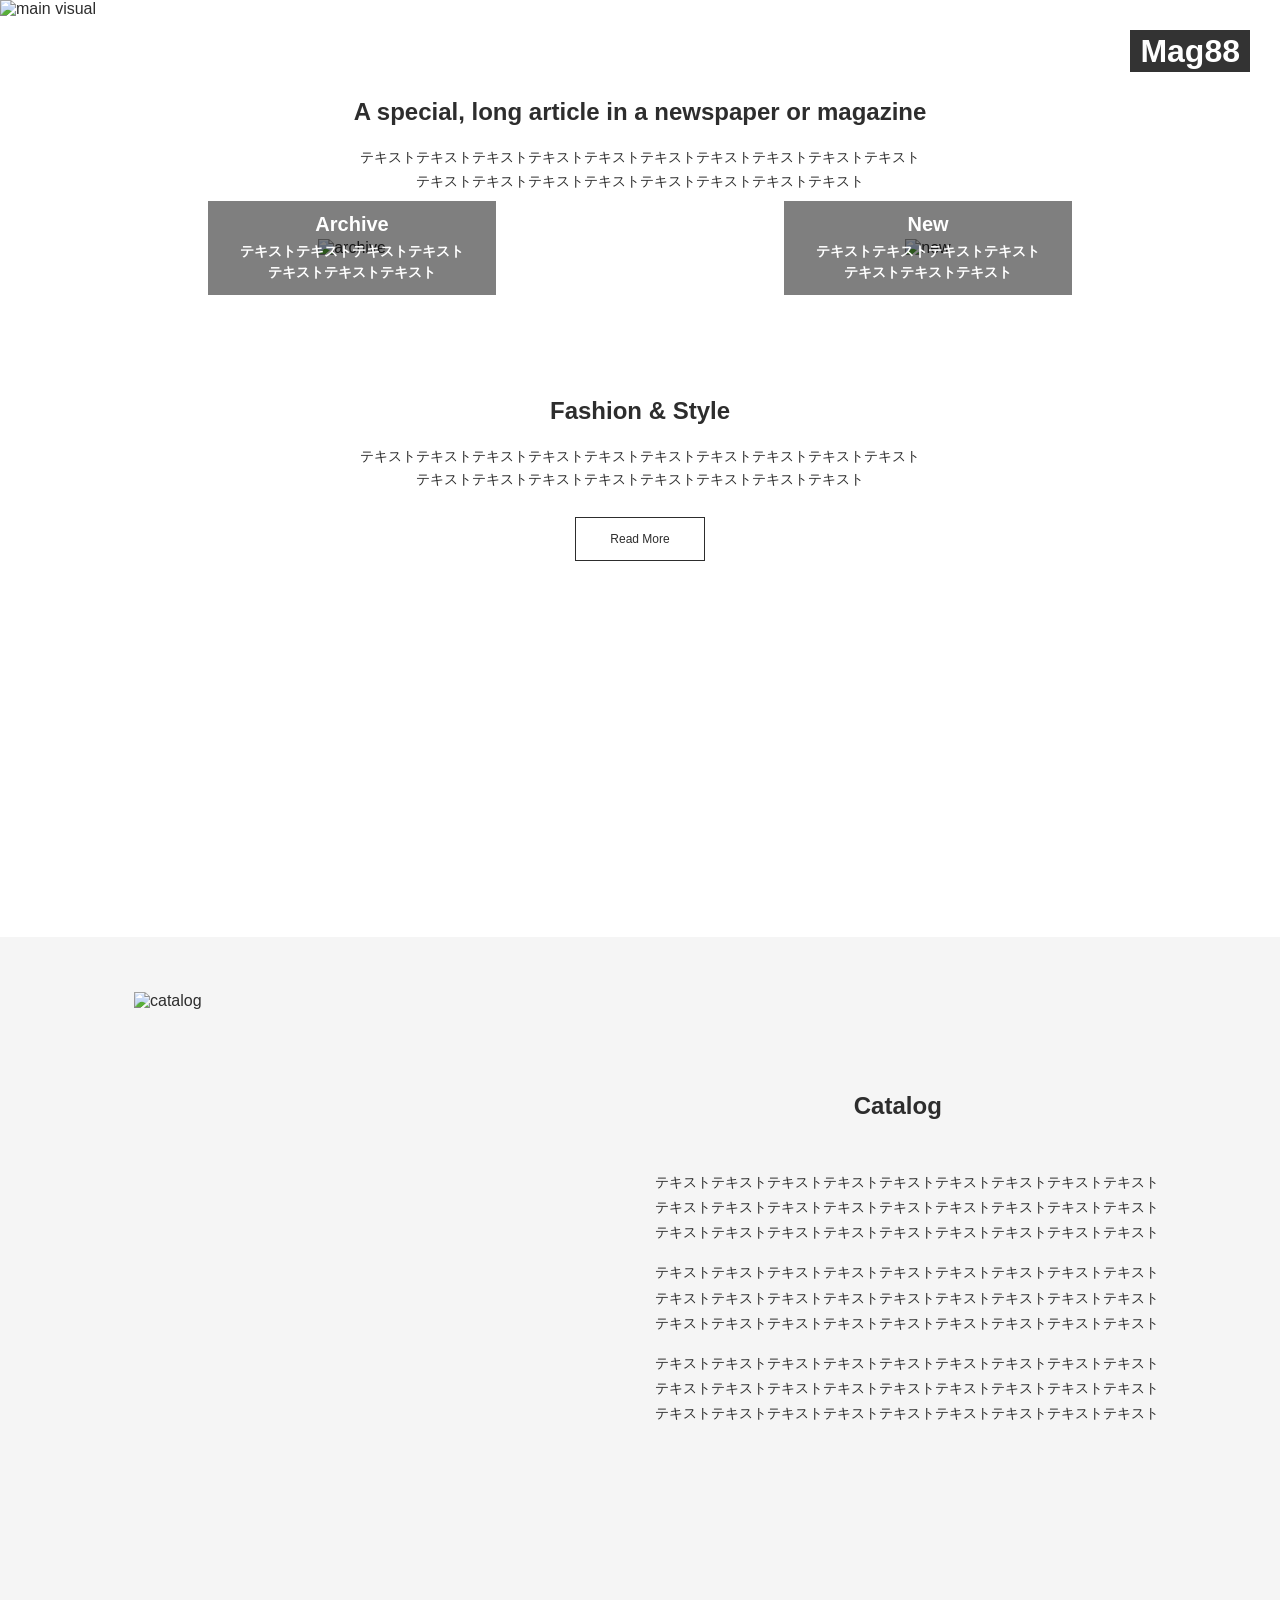
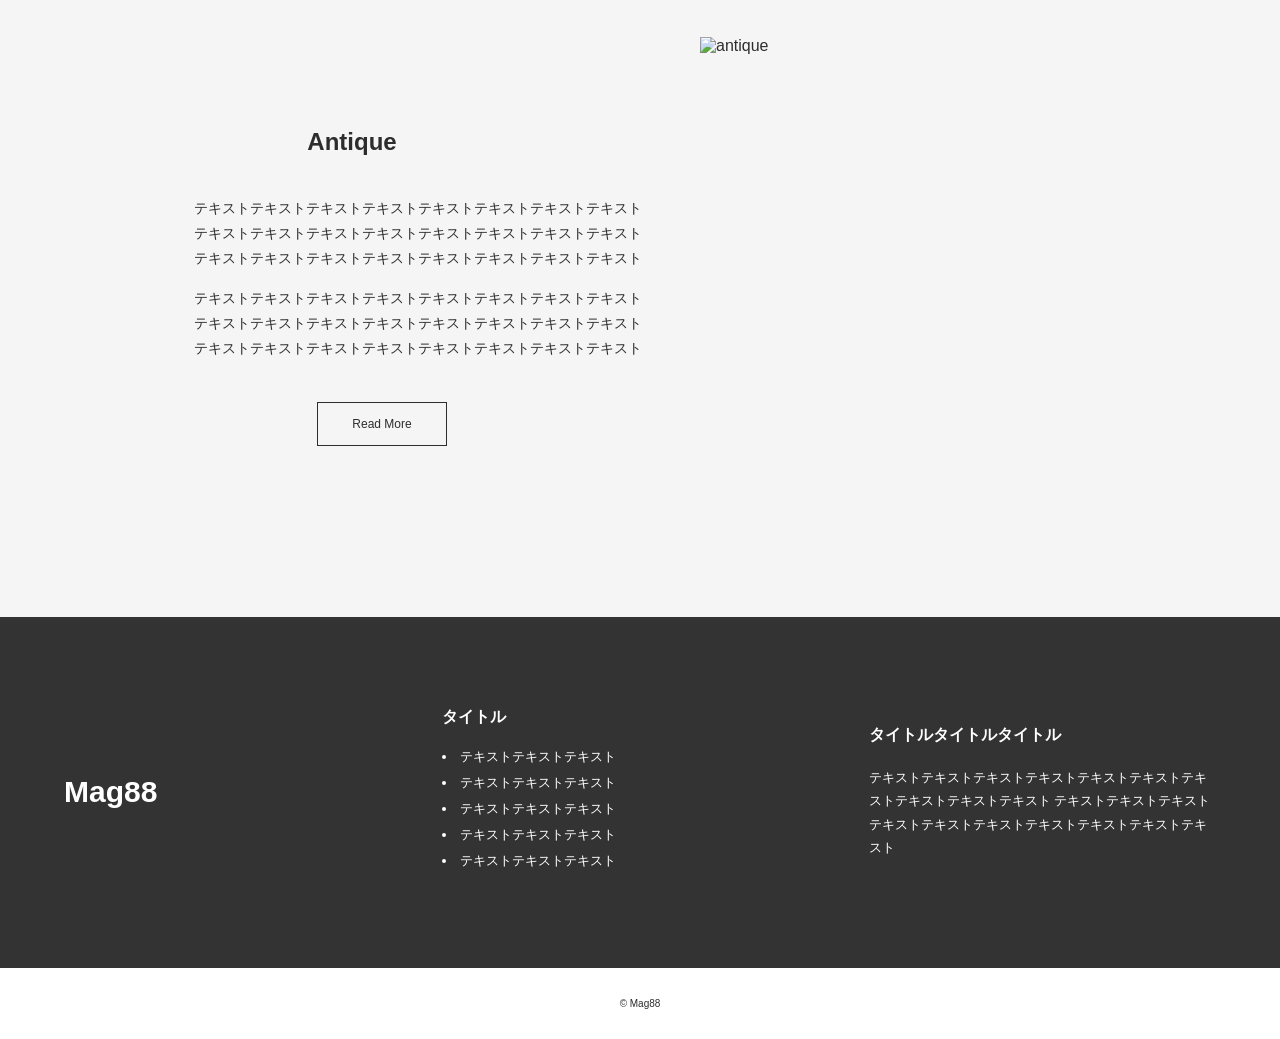
==== 課題4/index.html @ 893b9fdb "first commit" ====
<!DOCTYPE html>
<html lang="ja">
<head>
  <meta charset="UTF-8">
  <meta name="viewport" content="width=device-width, initial-scale=1.0">
  <link rel="stylesheet" href="css/style.css"> 
  <title>mag88</title>
</head>

<body>
  <header class="header">
    <h1 class="header__logo">Mag88</h1>
  </header>

  <main>
    <section class="mv">
      <img class="mv__img" src="https://placehold.jp/1500x900.png" alt="main visual">
    </section>

    <section class="feature">
      <div class="feature__inner">
        <h2 class="feature__title">
          A special, long article in a newspaper or magazine
        </h2>
        <p class="feature__text">
          テキストテキストテキストテキストテキストテキストテキストテキストテキストテキスト<br>
          テキストテキストテキストテキストテキストテキストテキストテキスト
        </p>

        <div class="feature__list">
          <a class="feature__item" href="#">
            <img class="feature__img" src="https://placehold.jp/500x500.png" alt="archive">
            <div class="feature__body">
              <h3 class="feature__name">Archive</h3>
              <p class="feature__lead">
                テキストテキストテキストテキスト<br>
                テキストテキストテキスト
              </p>
            </div>
          </a>

          <a class="feature__item" href="#">
            <img class="feature__img" src="https://placehold.jp/500x500.png" alt="new">
            <div class="feature__body">
              <h3 class="feature__name">New</h3>
              <p class="feature__lead">
                テキストテキストテキストテキスト<br>
                テキストテキストテキスト
              </p>
            </div>
          </a>
        </div>
      </div>
    </section>

    <section class="fashion">
      <div class="fashion__inner">
        <h2 class="fashion__title">Fashion &amp; Style</h2>
        <p class="fashion__text">
          テキストテキストテキストテキストテキストテキストテキストテキストテキストテキスト<br>
          テキストテキストテキストテキストテキストテキストテキストテキスト
        </p>
        <a class="fashion__button" href="#">Read More</a>
      </div>
    </section>

    <section class="catalog">
      <div class="catalog__inner">
        <img class="catalog__img" src="https://placehold.jp/500x500.png" alt="catalog">

        <div class="catalog__body">
          <h2 class="catalog__title">Catalog</h2>
          <p class="catalog__text">
            テキストテキストテキストテキストテキストテキストテキストテキストテキスト<br>
            テキストテキストテキストテキストテキストテキストテキストテキストテキスト<br>
            テキストテキストテキストテキストテキストテキストテキストテキストテキスト
          </p>
          <p class="catalog__text">
            テキストテキストテキストテキストテキストテキストテキストテキストテキスト<br>
            テキストテキストテキストテキストテキストテキストテキストテキストテキスト<br>
            テキストテキストテキストテキストテキストテキストテキストテキストテキスト
          </p>
          <p class="catalog__text">
            テキストテキストテキストテキストテキストテキストテキストテキストテキスト<br>
            テキストテキストテキストテキストテキストテキストテキストテキストテキスト<br>
            テキストテキストテキストテキストテキストテキストテキストテキストテキスト
          </p>
        </div>
      </div>
    </section>

    <section class="antique">
      <div class="antique__inner">
        <div class="antique__body">
          <h2 class="antique__title">Antique</h2>
          <p class="antique__text">
            テキストテキストテキストテキストテキストテキストテキストテキスト<br>
            テキストテキストテキストテキストテキストテキストテキストテキスト<br>
            テキストテキストテキストテキストテキストテキストテキストテキスト
          </p>
          <p class="antique__text">
            テキストテキストテキストテキストテキストテキストテキストテキスト<br>
            テキストテキストテキストテキストテキストテキストテキストテキスト<br>
            テキストテキストテキストテキストテキストテキストテキストテキスト
          </p>
          <a class="antique__button" href="#">Read More</a>
        </div>

        <img class="antique__img" src="https://placehold.jp/500x500.png" alt="antique">
      </div>
    </section>
  </main>

  <footer class="footer">
    <div class="footer__inner">
      <h2 class="footer__logo">Mag88</h2>

      <div class="footer__content">
        <h3 class="footer__title">タイトル</h3>
        <ul class="footer__list">
          <li class="footer__item">テキストテキストテキスト</li>
          <li class="footer__item">テキストテキストテキスト</li>
          <li class="footer__item">テキストテキストテキスト</li>
          <li class="footer__item">テキストテキストテキスト</li>
          <li class="footer__item">テキストテキストテキスト</li>
        </ul>
      </div>

      <div class="footer__content">
        <h3 class="footer__title">タイトルタイトルタイトル</h3>
        <p class="footer__text">
          テキストテキストテキストテキストテキストテキストテキストテキストテキストテキスト
          テキストテキストテキストテキストテキストテキストテキストテキストテキストテキスト
        </p>
      </div>
    </div>

    <p class="footer__copy">&copy; Mag88</p>
  </footer>
</body>
</html>
---- 課題4/css/style.css ----
/* BEM */

* {
  margin: 0;
  padding: 0;
  box-sizing: border-box;
}

body {
  color: #2d2d2d;
  font-family: Arial, sans-serif;
}

img {
  max-width: 100%;
  vertical-align: bottom;
}

a {
  color: inherit;
  text-decoration: none;
}

/* header */
.header {
  position: absolute;
  top: 30px;
  right: 30px;
  z-index: 10;
}

.header__logo {
  padding: 5px 10px;
  background-color: #333;
  color: #fff;
  font-size: 32px;
  line-height: 1;
}

/* mv */
.mv__img {
  width: 100%;
  height: 100vh;
  object-fit: cover;
}

/* feature */
.feature {
  padding: 80px 0;
}

.feature__inner {
  width: 90%;
  max-width: 1200px;
  margin: 0 auto;
  text-align: center;
}

.feature__title {
  margin-bottom: 20px;
  font-size: 24px;
}

.feature__text {
  margin-bottom: 45px;
  font-size: 14px;
  line-height: 1.7;
}

.feature__list {
  display: flex;
  gap: 0;
}

.feature__item {
  position: relative;
  display: block;
  width: 50%;
}

.feature__img {
  width: 80%;
  height: 500px;
  object-fit: cover;
}

.feature__body {
  position: absolute;
  top: 50%;
  left: 50%;
  width: 50%;
  padding: 12px;
  transform: translate(-50%, -50%);
  background-color: rgba(0, 0, 0, 0.5);
  color: #fff;
}

.feature__name {
  font-size: 20px;
}
.feature__lead {
  font-size: 14px;
  margin-top: 5px;
  font-weight: bold;
  line-height: 1.5;
}

/* fashion */
.fashion {
  height: 600px;
  padding-top: 60px;
  background-image: url("https://placehold.jp/1200x500.png");
  background-size: cover;
  background-position: center;
  text-align: center;
}

.fashion__inner {
  width: 90%;
  max-width: 1200px;
  margin: 0 auto;
}

.fashion__title {
  margin-bottom: 20px;
  font-size: 24px;
}

.fashion__text {
  margin-bottom: 25px;
  font-size: 14px;
  line-height: 1.7;
}

.fashion__button,
.antique__button {
  display: inline-block;
  width: 130px;
  padding: 14px 0;
  border: 1px solid #2d2d2d;
  font-size: 12px;
  text-align: center;
}

/* catalog */
.catalog {
  padding: 80px 0 60px;
  background-color: #f5f5f5;
}

.catalog__inner {
  display: flex;
  align-items: center;
  gap: 60px;
  width: 90%;
  max-width: 1200px;
  margin: 0 auto;
}

.catalog__img {
  position: relative;
  top: -25px;
  right: -70px;

  width: 40%;
  height: 500px;
  object-fit: cover;
}

.antique__img {
  width: 40%;
  height: 500px;
  object-fit: cover;
}

.catalog__body,
.antique__body {
  width: 50%;
}

.catalog__title {
  margin-bottom: 50px;
  margin-left: 50px;
  font-size: 24px;
  text-align: center;
}

.antique__title {
  margin-bottom: 40px;
  font-size: 24px;
  text-align: center;
}

.catalog__text {
  font-size: 14px;
  margin-bottom: 15px;
  line-height: 1.8;
  transform: translateX(70px);
}

.antique__text {
  font-size: 14px;
  margin-bottom: 15px;
  line-height: 1.8;
  transform: translateX(130px);
}

/* antique */
.antique {
  padding: 60px 0 80px;
  background-color: #f5f5f5;
}

.antique__inner {
  display: flex;
  align-items: center;
  gap: 60px;
  width: 90%;
  max-width: 1200px;
  margin: 0 auto;
}

.antique__button {
  display: block;
  margin: 40px auto 0;
  transform: translateX(30px);
}

/* footer */
.footer {
  background-color: #333;
  color: #fff;
}

.footer__inner {
  display: flex;
  align-items: center;
  gap: 80px;
  width: 90%;
  max-width: 1200px;
  margin: 0 auto;
  padding: 90px 0;
}

.footer__logo {
  width: 30%;
  font-size: 30px;
}

.footer__content {
  width: 35%;
}

.footer__title {
  margin-bottom: 20px;
  font-size: 16px;
}

.footer__list {
  list-style-position: inside;
}

.footer__item {
  margin-bottom: 8px;
  font-size: 13px;
}

.footer__text {
  font-size: 13px;
  line-height: 1.8;
}

.footer__copy {
  padding: 30px 0;
  background-color: #fff;
  color: #2d2d2d;
  font-size: 10px;
  text-align: center;
}
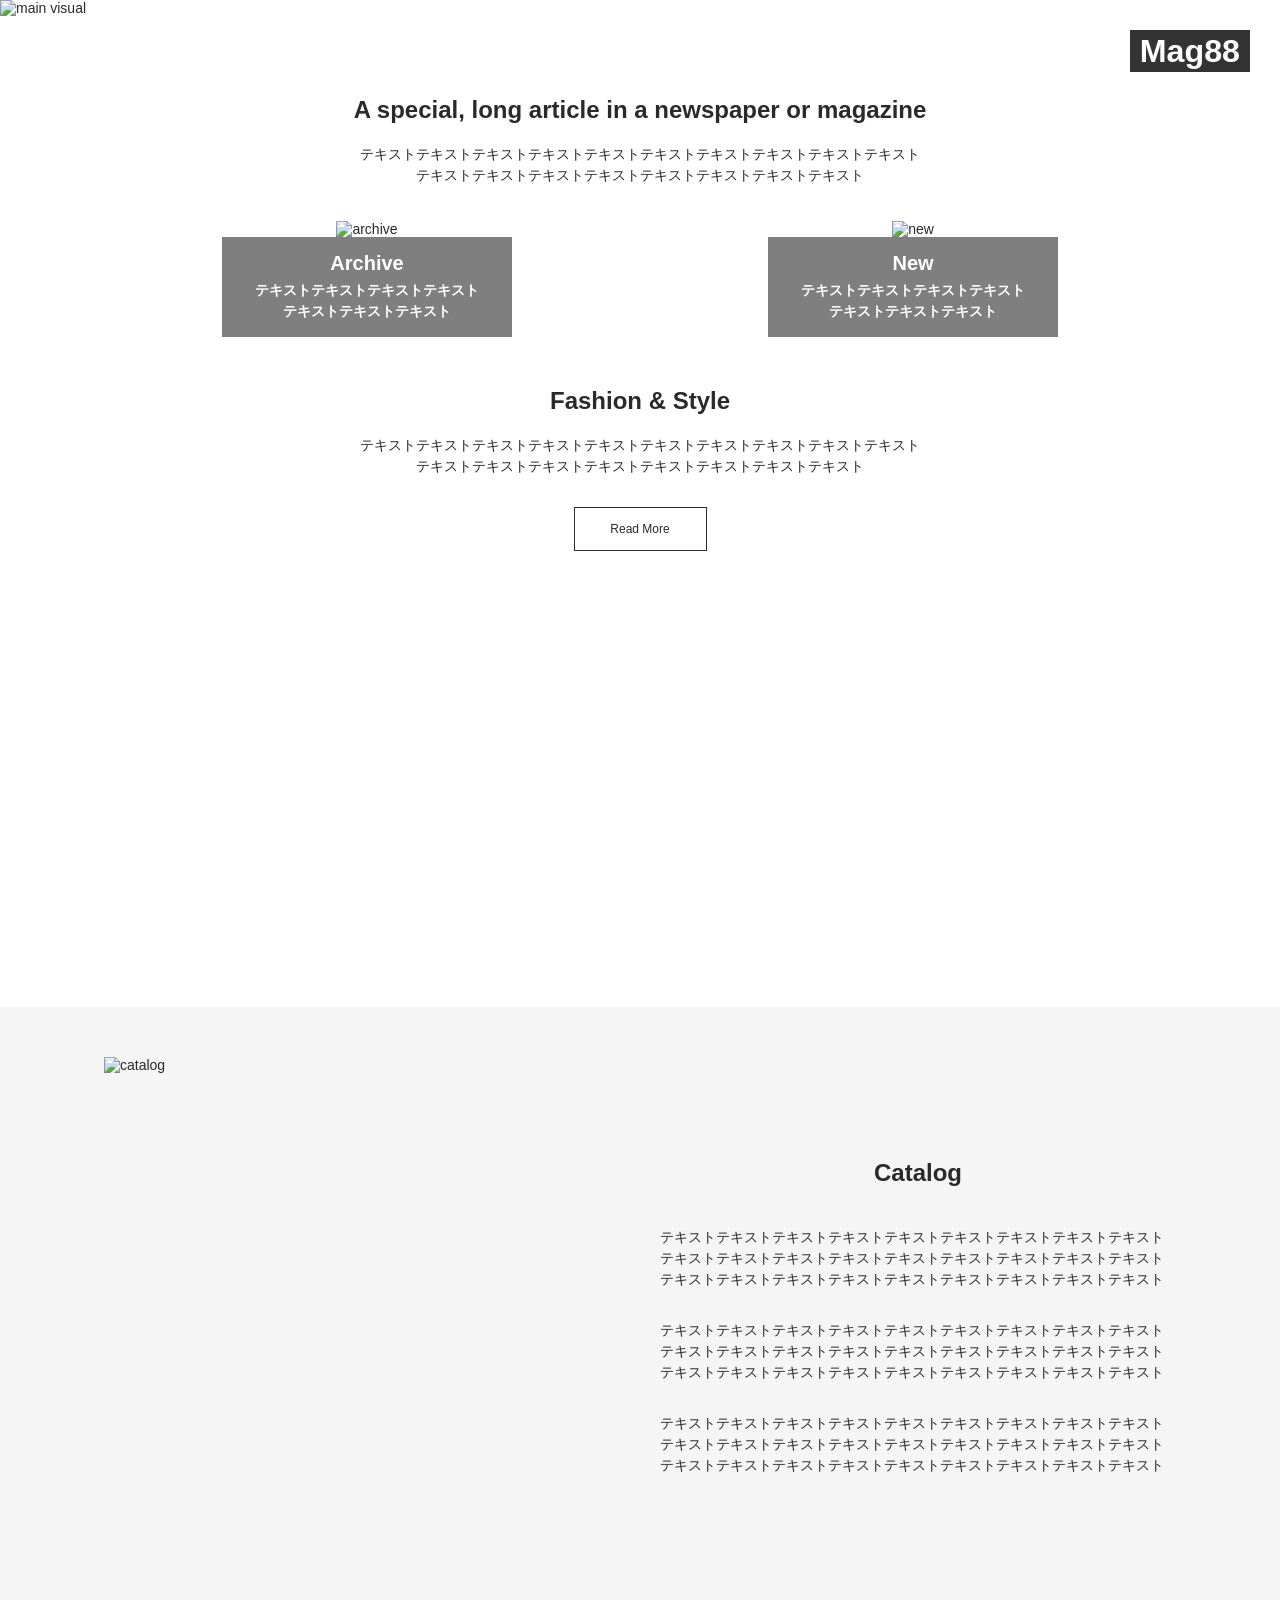
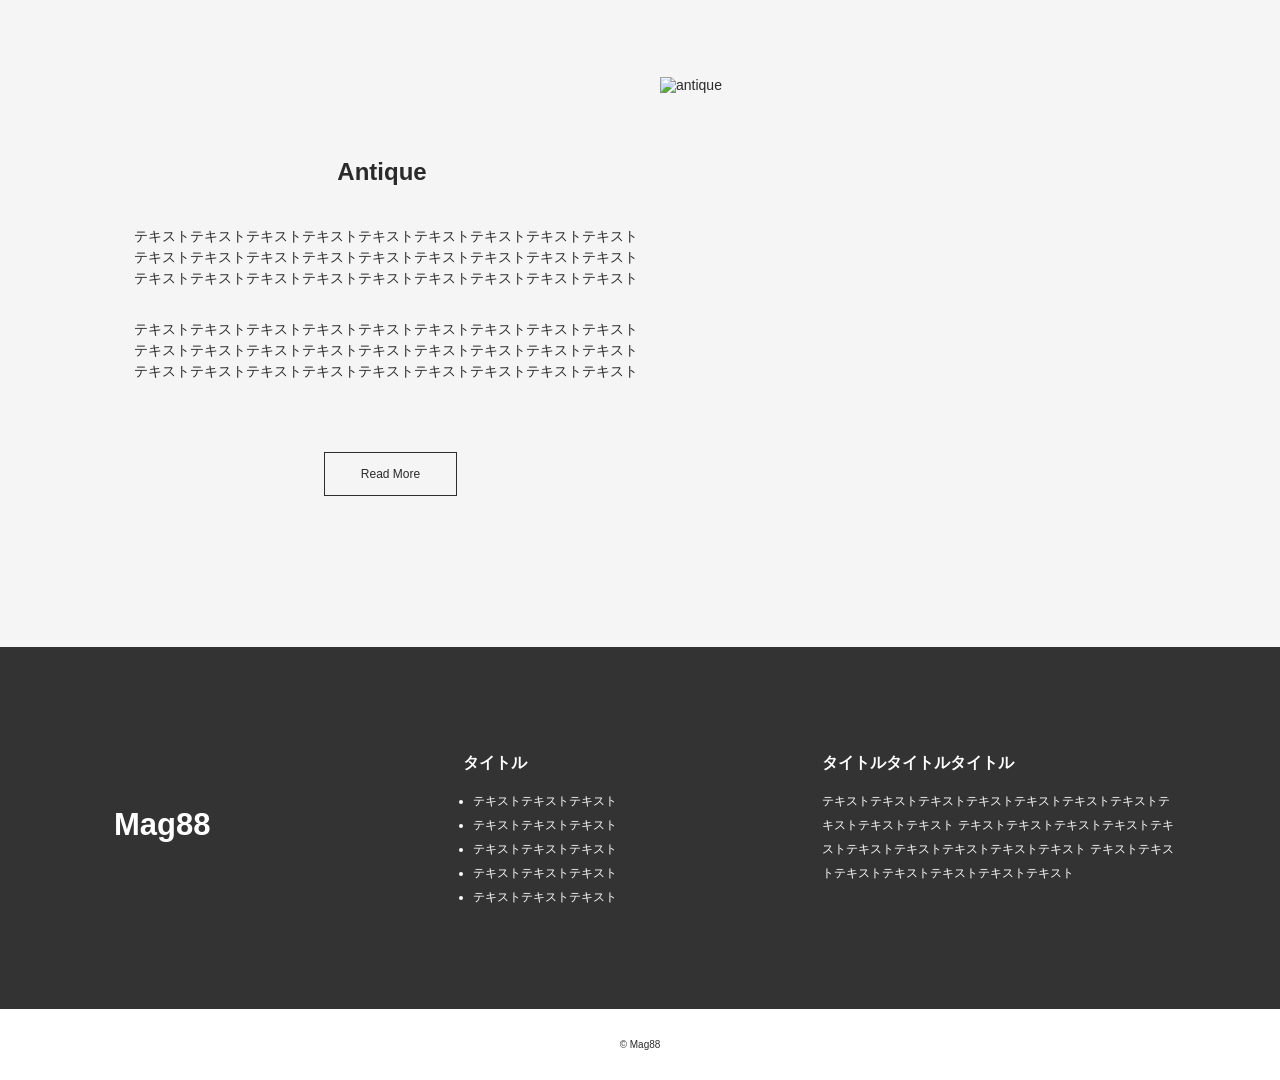
==== commit b00aa9a4: "修正版" ====
--- a/課題4/index.html
+++ b/課題4/index.html
@@ -94,14 +94,14 @@
         <div class="antique__body">
           <h2 class="antique__title">Antique</h2>
           <p class="antique__text">
-            テキストテキストテキストテキストテキストテキストテキストテキスト<br>
-            テキストテキストテキストテキストテキストテキストテキストテキスト<br>
-            テキストテキストテキストテキストテキストテキストテキストテキスト
+            テキストテキストテキストテキストテキストテキストテキストテキストテキスト<br>
+            テキストテキストテキストテキストテキストテキストテキストテキストテキスト<br>
+            テキストテキストテキストテキストテキストテキストテキストテキストテキスト
           </p>
           <p class="antique__text">
-            テキストテキストテキストテキストテキストテキストテキストテキスト<br>
-            テキストテキストテキストテキストテキストテキストテキストテキスト<br>
-            テキストテキストテキストテキストテキストテキストテキストテキスト
+            テキストテキストテキストテキストテキストテキストテキストテキストテキスト<br>
+            テキストテキストテキストテキストテキストテキストテキストテキストテキスト<br>
+            テキストテキストテキストテキストテキストテキストテキストテキストテキスト
           </p>
           <a class="antique__button" href="#">Read More</a>
         </div>
@@ -131,6 +131,7 @@
         <p class="footer__text">
           テキストテキストテキストテキストテキストテキストテキストテキストテキストテキスト
           テキストテキストテキストテキストテキストテキストテキストテキストテキストテキスト
+          テキストテキストテキストテキストテキストテキストテキスト
         </p>
       </div>
     </div>
--- a/課題4/css/style.css
+++ b/課題4/css/style.css
@@ -7,8 +7,9 @@
 }
 
 body {
-  color: #2d2d2d;
-  font-family: Arial, sans-serif;
+  color: #2a2a2a;
+  font-family: Arial, "Hiragino Sans", "Hiragino Kaku Gothic ProN", Meiryo, sans-serif;
+  font-size: 0.875rem;
 }
 
 img {
@@ -33,7 +34,7 @@
   padding: 5px 10px;
   background-color: #333;
   color: #fff;
-  font-size: 32px;
+  font-size: 2.3em;
   line-height: 1;
 }
 
@@ -42,34 +43,37 @@
   width: 100%;
   height: 100vh;
   object-fit: cover;
+  object-position: center top;
+  margin-bottom: 80px;
 }
 
 /* feature */
 .feature {
-  padding: 80px 0;
+  padding: 0 0 80px;
 }
 
 .feature__inner {
-  width: 90%;
-  max-width: 1200px;
-  margin: 0 auto;
+  max-width: 1200px;
+  margin: 0 auto;
+  padding: 0 5%;
   text-align: center;
 }
 
 .feature__title {
+  font-size: 1.5rem;
   margin-bottom: 20px;
-  font-size: 24px;
 }
 
 .feature__text {
+  margin-top: 20px;
   margin-bottom: 45px;
-  font-size: 14px;
-  line-height: 1.7;
+  font-size: 0.875rem;
+  line-height: 1.5;
 }
 
 .feature__list {
   display: flex;
-  gap: 0;
+  gap: 20px;
 }
 
 .feature__item {
@@ -79,18 +83,22 @@
 }
 
 .feature__img {
-  width: 80%;
+  width: 100%;
   height: 500px;
   object-fit: cover;
+
+  position: relative;
+  top: -10px;
 }
 
 .feature__body {
   position: absolute;
-  top: 50%;
-  left: 50%;
-  width: 50%;
-  padding: 12px;
-  transform: translate(-50%, -50%);
+  top: 40%;
+  left: 0;
+  right: 0;
+  max-width: 290px;
+  padding: 15px 0;
+  margin: 0 auto;
   background-color: rgba(0, 0, 0, 0.5);
   color: #fff;
 }
@@ -109,9 +117,11 @@
 .fashion {
   height: 600px;
   padding-top: 60px;
+  margin-bottom: 80px;
   background-image: url("https://placehold.jp/1200x500.png");
   background-size: cover;
-  background-position: center;
+  background-position: center top;
+  background-repeat: no-repeat;
   text-align: center;
 }
 
@@ -127,15 +137,15 @@
 }
 
 .fashion__text {
-  margin-bottom: 25px;
+  margin-bottom: 30px;
   font-size: 14px;
-  line-height: 1.7;
+  line-height: 1.5;
 }
 
 .fashion__button,
 .antique__button {
   display: inline-block;
-  width: 130px;
+  width: 133px;
   padding: 14px 0;
   border: 1px solid #2d2d2d;
   font-size: 12px;
@@ -144,71 +154,96 @@
 
 /* catalog */
 .catalog {
-  padding: 80px 0 60px;
+  padding: 60px 0;
   background-color: #f5f5f5;
 }
 
 .catalog__inner {
   display: flex;
   align-items: center;
-  gap: 60px;
-  width: 90%;
-  max-width: 1200px;
-  margin: 0 auto;
+  justify-content: space-between;
+  max-width: 1200px;
+  margin: 0 auto;
+  padding: 0 5%;
 }
 
 .catalog__img {
   position: relative;
-  top: -25px;
-  right: -70px;
-
-  width: 40%;
+  top: -10px;
+  right: 0;
+
+  width: 500px;
   height: 500px;
   object-fit: cover;
 }
 
+.catalog__body {
+  width: 50%;
+  position: relative;
+  top: 15px;
+  left: -50px;
+}
+
+.catalog__title {
+  margin-bottom: 30px;
+  margin-left: 120px;
+
+  position: relative;
+  top: -5px;
+
+  font-size: 24px;
+  text-align: center;
+}
+
+
+.catalog__text {
+  font-size: 14px;
+  margin-bottom: 30px;
+  line-height: 1.5;
+  transform: translateX(70px);
+
+  position: relative;
+  top: 5px;
+}
+
+/* antique */
+.antique {
+  padding: 60px 0;
+  background-color: #f5f5f5;
+}
+
+
 .antique__img {
-  width: 40%;
+  position: relative;
+  left: -40px;
+  top: -10px;  
+
+  width: 500px;
   height: 500px;
   object-fit: cover;
-}
-
-.catalog__body,
-.antique__body {
-  width: 50%;
-}
-
-.catalog__title {
-  margin-bottom: 50px;
-  margin-left: 50px;
-  font-size: 24px;
-  text-align: center;
 }
 
 .antique__title {
   margin-bottom: 40px;
   font-size: 24px;
   text-align: center;
-}
-
-.catalog__text {
-  font-size: 14px;
-  margin-bottom: 15px;
-  line-height: 1.8;
-  transform: translateX(70px);
+
+  position: relative;
+  left: 20px;
+}
+
+.antique__body {
+  width: 50%;
+  position: relative;
+  top: -10px;
+  left: 10px;
 }
 
 .antique__text {
   font-size: 14px;
-  margin-bottom: 15px;
-  line-height: 1.8;
-  transform: translateX(130px);
-}
-
-/* antique */
-.antique {
-  padding: 60px 0 80px;
-  background-color: #f5f5f5;
+  margin-bottom: 30px;
+  line-height: 1.5;
+  transform: translateX(60px);
 }
 
 .antique__inner {
@@ -222,52 +257,54 @@
 
 .antique__button {
   display: block;
-  margin: 40px auto 0;
-  transform: translateX(30px);
+  margin: 70px 250px 0;
 }
 
 /* footer */
 .footer {
   background-color: #333;
   color: #fff;
+  font-size: 0.75rem;
 }
 
 .footer__inner {
   display: flex;
-  align-items: center;
-  gap: 80px;
-  width: 90%;
-  max-width: 1200px;
-  margin: 0 auto;
-  padding: 90px 0;
+  justify-content: space-between;
+  max-width: 1200px;
+  margin: 0 auto;
+  padding: 100px 5%;
 }
 
 .footer__logo {
-  width: 30%;
-  font-size: 30px;
+  width: 33%;
+  padding: 60px 0;
+  font-size: 31px;
+
+  position: relative;
+  left: 10px;
 }
 
 .footer__content {
-  width: 35%;
+  width: 33%;
+  line-height: 2;
 }
 
 .footer__title {
-  margin-bottom: 20px;
+  margin-bottom: 10px;
   font-size: 16px;
 }
 
 .footer__list {
-  list-style-position: inside;
+  padding-left: 10px;
 }
 
 .footer__item {
-  margin-bottom: 8px;
-  font-size: 13px;
+  font-size: 12px;
 }
 
 .footer__text {
-  font-size: 13px;
-  line-height: 1.8;
+  font-size: 12px;
+  line-height: 2;
 }
 
 .footer__copy {
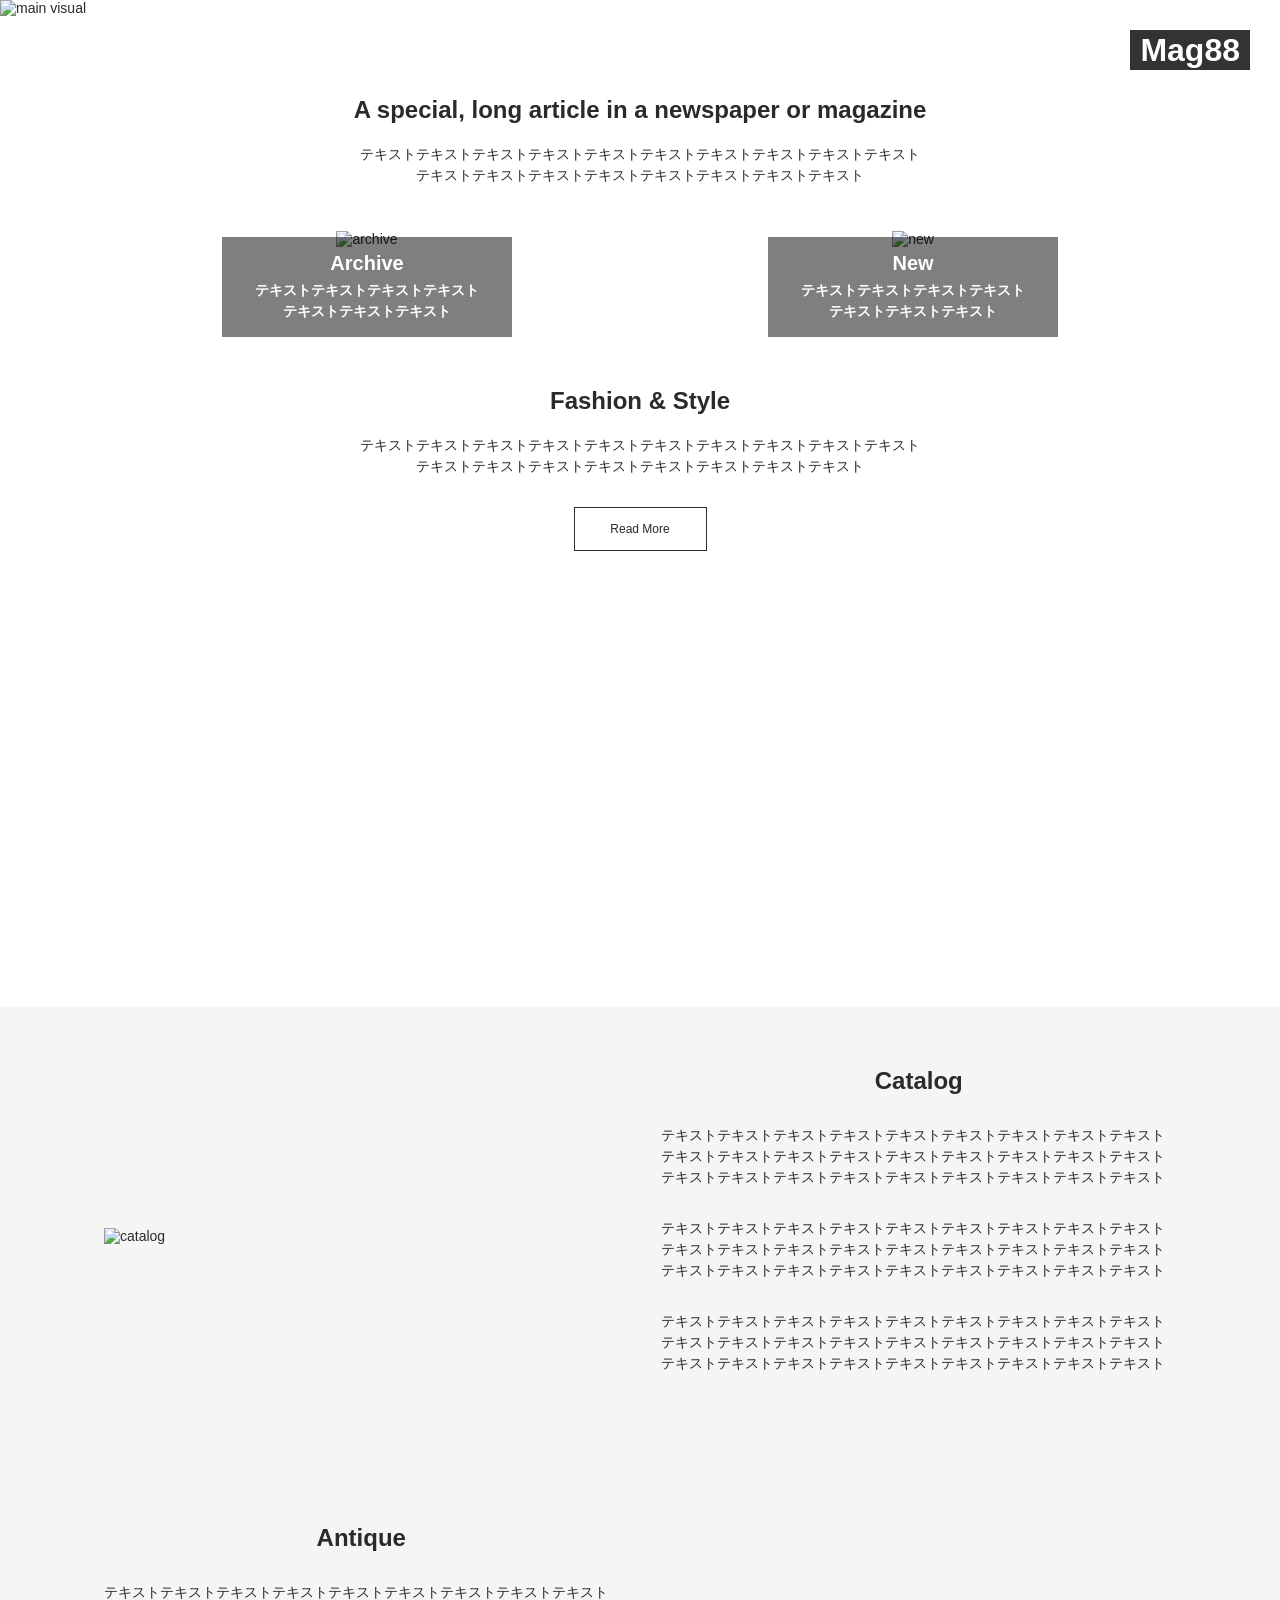
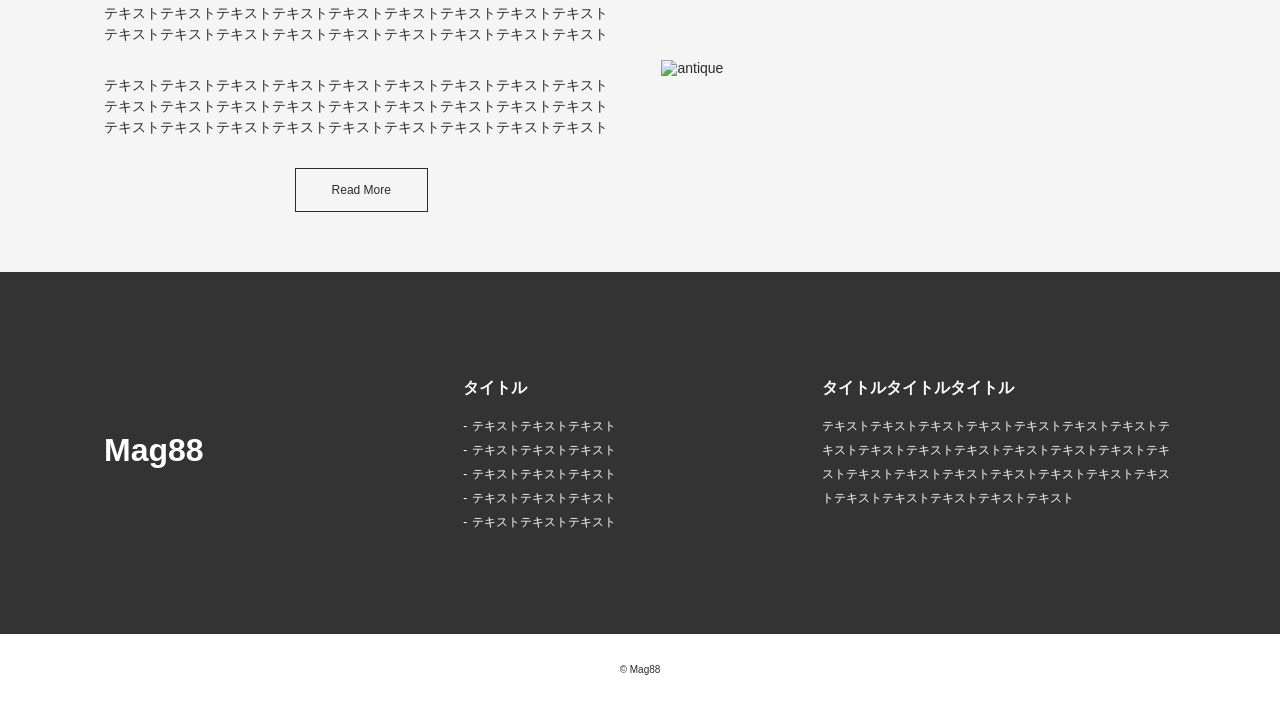
==== commit 91714864: "修正版2" ====
--- a/課題4/index.html
+++ b/課題4/index.html
@@ -71,19 +71,13 @@
         <div class="catalog__body">
           <h2 class="catalog__title">Catalog</h2>
           <p class="catalog__text">
-            テキストテキストテキストテキストテキストテキストテキストテキストテキスト<br>
-            テキストテキストテキストテキストテキストテキストテキストテキストテキスト<br>
-            テキストテキストテキストテキストテキストテキストテキストテキストテキスト
+            テキストテキストテキストテキストテキストテキストテキストテキストテキストテキストテキストテキストテキストテキストテキストテキストテキストテキストテキストテキストテキストテキストテキストテキストテキストテキストテキスト
           </p>
           <p class="catalog__text">
-            テキストテキストテキストテキストテキストテキストテキストテキストテキスト<br>
-            テキストテキストテキストテキストテキストテキストテキストテキストテキスト<br>
-            テキストテキストテキストテキストテキストテキストテキストテキストテキスト
+            テキストテキストテキストテキストテキストテキストテキストテキストテキストテキストテキストテキストテキストテキストテキストテキストテキストテキストテキストテキストテキストテキストテキストテキストテキストテキストテキスト
           </p>
           <p class="catalog__text">
-            テキストテキストテキストテキストテキストテキストテキストテキストテキスト<br>
-            テキストテキストテキストテキストテキストテキストテキストテキストテキスト<br>
-            テキストテキストテキストテキストテキストテキストテキストテキストテキスト
+            テキストテキストテキストテキストテキストテキストテキストテキストテキストテキストテキストテキストテキストテキストテキストテキストテキストテキストテキストテキストテキストテキストテキストテキストテキストテキストテキスト
           </p>
         </div>
       </div>
@@ -94,14 +88,10 @@
         <div class="antique__body">
           <h2 class="antique__title">Antique</h2>
           <p class="antique__text">
-            テキストテキストテキストテキストテキストテキストテキストテキストテキスト<br>
-            テキストテキストテキストテキストテキストテキストテキストテキストテキスト<br>
-            テキストテキストテキストテキストテキストテキストテキストテキストテキスト
+            テキストテキストテキストテキストテキストテキストテキストテキストテキストテキストテキストテキストテキストテキストテキストテキストテキストテキストテキストテキストテキストテキストテキストテキストテキストテキストテキスト
           </p>
           <p class="antique__text">
-            テキストテキストテキストテキストテキストテキストテキストテキストテキスト<br>
-            テキストテキストテキストテキストテキストテキストテキストテキストテキスト<br>
-            テキストテキストテキストテキストテキストテキストテキストテキストテキスト
+            テキストテキストテキストテキストテキストテキストテキストテキストテキストテキストテキストテキストテキストテキストテキストテキストテキストテキストテキストテキストテキストテキストテキストテキストテキストテキストテキスト
           </p>
           <a class="antique__button" href="#">Read More</a>
         </div>
@@ -129,9 +119,7 @@
       <div class="footer__content">
         <h3 class="footer__title">タイトルタイトルタイトル</h3>
         <p class="footer__text">
-          テキストテキストテキストテキストテキストテキストテキストテキストテキストテキスト
-          テキストテキストテキストテキストテキストテキストテキストテキストテキストテキスト
-          テキストテキストテキストテキストテキストテキストテキスト
+          テキストテキストテキストテキストテキストテキストテキストテキストテキストテキストテキストテキストテキストテキストテキストテキストテキストテキストテキストテキストテキストテキストテキストテキストテキストテキストテキスト
         </p>
       </div>
     </div>
--- a/課題4/css/style.css
+++ b/課題4/css/style.css
@@ -9,7 +9,7 @@
 body {
   color: #2a2a2a;
   font-family: Arial, "Hiragino Sans", "Hiragino Kaku Gothic ProN", Meiryo, sans-serif;
-  font-size: 0.875rem;
+  font-size: 14px;
 }
 
 img {
@@ -31,25 +31,28 @@
 }
 
 .header__logo {
-  padding: 5px 10px;
+  padding: 4px 10px;
   background-color: #333;
   color: #fff;
-  font-size: 2.3em;
+  font-size: 32px;
   line-height: 1;
 }
 
 /* mv */
+.mv {
+  margin-bottom: 80px;
+}
+
 .mv__img {
   width: 100%;
   height: 100vh;
   object-fit: cover;
   object-position: center top;
-  margin-bottom: 80px;
 }
 
 /* feature */
 .feature {
-  padding: 0 0 80px;
+  margin-bottom: 80px;
 }
 
 .feature__inner {
@@ -60,14 +63,12 @@
 }
 
 .feature__title {
-  font-size: 1.5rem;
   margin-bottom: 20px;
+  font-size: 24px;
 }
 
 .feature__text {
-  margin-top: 20px;
   margin-bottom: 45px;
-  font-size: 0.875rem;
   line-height: 1.5;
 }
 
@@ -78,17 +79,7 @@
 
 .feature__item {
   position: relative;
-  display: block;
   width: 50%;
-}
-
-.feature__img {
-  width: 100%;
-  height: 500px;
-  object-fit: cover;
-
-  position: relative;
-  top: -10px;
 }
 
 .feature__body {
@@ -106,8 +97,8 @@
 .feature__name {
   font-size: 20px;
 }
+
 .feature__lead {
-  font-size: 14px;
   margin-top: 5px;
   font-weight: bold;
   line-height: 1.5;
@@ -121,7 +112,6 @@
   background-image: url("https://placehold.jp/1200x500.png");
   background-size: cover;
   background-position: center top;
-  background-repeat: no-repeat;
   text-align: center;
 }
 
@@ -138,7 +128,6 @@
 
 .fashion__text {
   margin-bottom: 30px;
-  font-size: 14px;
   line-height: 1.5;
 }
 
@@ -152,13 +141,15 @@
   text-align: center;
 }
 
-/* catalog */
-.catalog {
+/* catalog antique */
+.catalog,
+.antique {
   padding: 60px 0;
   background-color: #f5f5f5;
 }
 
-.catalog__inner {
+.catalog__inner,
+.antique__inner {
   display: flex;
   align-items: center;
   justify-content: space-between;
@@ -167,104 +158,36 @@
   padding: 0 5%;
 }
 
-.catalog__img {
-  position: relative;
-  top: -10px;
-  right: 0;
-
-  width: 500px;
-  height: 500px;
-  object-fit: cover;
-}
-
-.catalog__body {
-  width: 50%;
-  position: relative;
-  top: 15px;
-  left: -50px;
-}
-
-.catalog__title {
+.catalog__img,
+.catalog__body,
+.antique__img,
+.antique__body {
+  width: 48%;
+}
+
+.catalog__body,
+.antique__body {
+  text-align: center;
+}
+
+.catalog__title,
+.antique__title {
   margin-bottom: 30px;
-  margin-left: 120px;
-
-  position: relative;
-  top: -5px;
-
   font-size: 24px;
-  text-align: center;
-}
-
-
-.catalog__text {
-  font-size: 14px;
+}
+
+.catalog__text,
+.antique__text {
   margin-bottom: 30px;
   line-height: 1.5;
-  transform: translateX(70px);
-
-  position: relative;
-  top: 5px;
-}
-
-/* antique */
-.antique {
-  padding: 60px 0;
-  background-color: #f5f5f5;
-}
-
-
-.antique__img {
-  position: relative;
-  left: -40px;
-  top: -10px;  
-
-  width: 500px;
-  height: 500px;
-  object-fit: cover;
-}
-
-.antique__title {
-  margin-bottom: 40px;
-  font-size: 24px;
-  text-align: center;
-
-  position: relative;
-  left: 20px;
-}
-
-.antique__body {
-  width: 50%;
-  position: relative;
-  top: -10px;
-  left: 10px;
-}
-
-.antique__text {
-  font-size: 14px;
-  margin-bottom: 30px;
-  line-height: 1.5;
-  transform: translateX(60px);
-}
-
-.antique__inner {
-  display: flex;
-  align-items: center;
-  gap: 60px;
-  width: 90%;
-  max-width: 1200px;
-  margin: 0 auto;
-}
-
-.antique__button {
-  display: block;
-  margin: 70px 250px 0;
+  text-align: left;
 }
 
 /* footer */
 .footer {
   background-color: #333;
   color: #fff;
-  font-size: 0.75rem;
+  font-size: 12px;
 }
 
 .footer__inner {
@@ -275,13 +198,11 @@
   padding: 100px 5%;
 }
 
+
 .footer__logo {
   width: 33%;
   padding: 60px 0;
-  font-size: 31px;
-
-  position: relative;
-  left: 10px;
+  font-size: 32px;
 }
 
 .footer__content {
@@ -292,18 +213,19 @@
 .footer__title {
   margin-bottom: 10px;
   font-size: 16px;
+  font-weight: bold;
 }
 
 .footer__list {
-  padding-left: 10px;
-}
-
-.footer__item {
-  font-size: 12px;
+  list-style: none;
+}
+
+.footer__item::before {
+  content: "-";
+  margin-right: 5px;
 }
 
 .footer__text {
-  font-size: 12px;
   line-height: 2;
 }
 
@@ -313,4 +235,59 @@
   color: #2d2d2d;
   font-size: 10px;
   text-align: center;
+}
+
+@media screen and (max-width: 834px) {
+
+  .feature__list,
+  .catalog__inner,
+  .antique__inner,
+  .footer__inner {
+    flex-direction: column;
+  }
+
+  .feature__item,
+  .catalog__img,
+  .catalog__body,
+  .antique__img,
+  .antique__body,
+  .footer__logo,
+  .footer__content {
+    width: 100%;
+  }
+
+  .feature__img {
+    height: auto;
+  }
+
+  .catalog,
+  .antique {
+    padding: 30px 0;
+  }
+
+  .catalog__img,
+  .antique__body,
+  .footer__logo,
+  .footer__content {
+    margin-bottom: 30px;
+  }
+
+  .antique__img {
+    order: 1;
+  }
+
+  .antique__body {
+    order: 2;
+  }
+
+  .footer__inner {
+    padding-top: 30px;
+    padding-bottom: 30px;
+  }
+
+  .footer__logo {
+    padding: 0;
+    text-align: center;
+  }
+
 }
